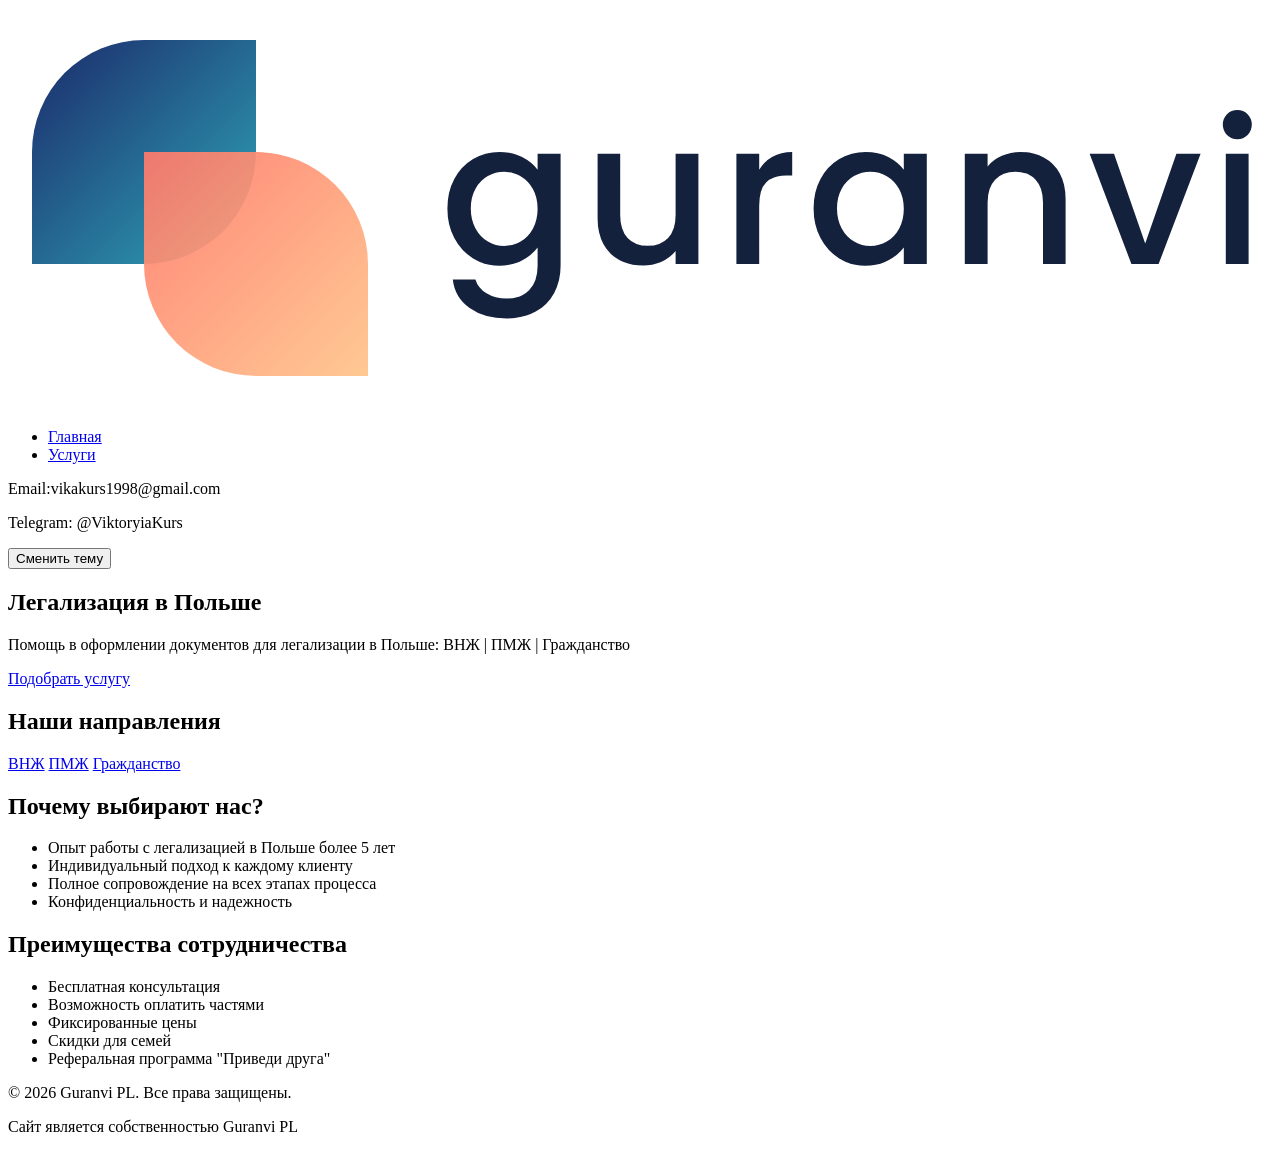
==== index.html @ 8b06cf0d "feat: add html structure for index.html" ====
<!DOCTYPE html>
<html lang="ru">
<head>
    <meta charset="UTF-8">
    <meta name="viewport" content="width=device-width, initial-scale=1.0">
    <title>Легализация в Польше</title>
</head>
<body>
   <header>
    <a href="index.html"><img src="guranvi-logo.png" alt="Логотип Guranvi"></a>
    <nav>
        <ul>
            <li><a href="index.html">Главная</a></li>
            <li><a href="catalog.html">Услуги</a></li>
        </ul>
    </nav>
    <div class="header-actions">
        <p>Email:vikakurs1998@gmail.com</p>
        <p>Telegram: @ViktoryiaKurs</p>
        <button id="theme-toggle">Сменить тему</button>
    </div>
   </header> 
   <main>
    <section class="hero-section">
        <h1>Легализация в Польше</h1>
        <p>Помощь в оформлении документов для легализации в Польше: ВНЖ | ПМЖ | Гражданство</p>
    <a href="catalog.html" class="cta-button">Подобрать услугу</a>
    </section>
    <section class="services-buttons-section">
        <h2>Наши направления</h2>
    <div class="services-grid">
        <a href="catalog.html?category=vnzh" class="service-btn">ВНЖ</a>
        <a href="catalog.html?category=pmzh" class="service-btn">ПМЖ</a>
        <a href="catalog.html?category=grazhdanstvo" class="service-btn">Гражданство</a>
    </div>
    </section>
    <section class="advantages-section">
        <h2>Почему выбирают нас?</h2>
        <ul>
            <li>Опыт работы с легализацией в Польше более 5 лет</li>
            <li>Индивидуальный подход к каждому клиенту</li>
            <li>Полное сопровождение на всех этапах процесса</li>
            <li>Конфиденциальность и надежность</li>
        </ul>
    </section>
    <section class="cooperation-advantages-section">
        <h2>Преимущества сотрудничества</h2>
        <ul>
            <li>Бесплатная консультация</li>
            <li>Возможность оплатить частями</li>
            <li>Фиксированные цены</li>
            <li>Скидки для семей</li>
            <li>Реферальная программа "Приведи друга"</li>
        </ul>
    </section>
    </main>
    <p>&copy; 2026 Guranvi PL. Все права защищены.</p>
    <p>Сайт является собственностью Guranvi PL</p>
</body>
</html>
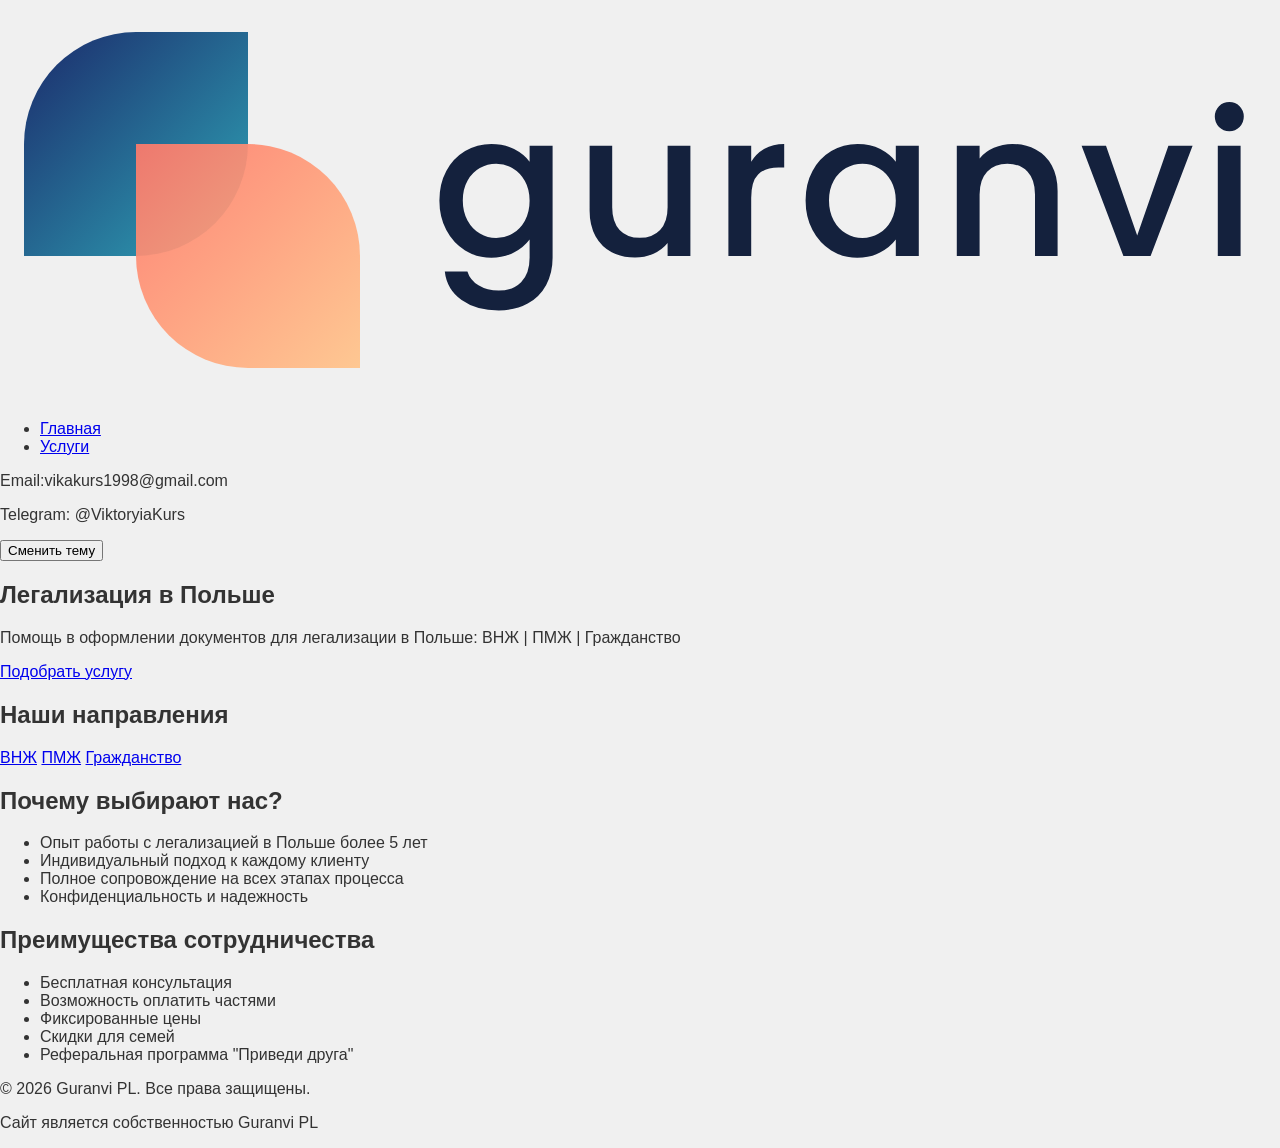
==== commit 391da0ae: "feat: style and change styles button" ====
--- a/index.html
+++ b/index.html
@@ -4,10 +4,11 @@
     <meta charset="UTF-8">
     <meta name="viewport" content="width=device-width, initial-scale=1.0">
     <title>Легализация в Польше</title>
+    <link rel="stylesheet" href="style.css">
 </head>
 <body>
    <header>
-    <a href="index.html"><img src="guranvi-logo.png" alt="Логотип Guranvi"></a>
+    <a href="index.html" class="logo"><img src="guranvi-logo.png" alt="Логотип Guranvi"></a>
     <nav>
         <ul>
             <li><a href="index.html">Главная</a></li>
@@ -54,7 +55,10 @@
         </ul>
     </section>
     </main>
+    <footer>
     <p>&copy; 2026 Guranvi PL. Все права защищены.</p>
     <p>Сайт является собственностью Guranvi PL</p>
+    </footer>
+    <script src="script.js"></script>
 </body>
 </html>
--- a/style.css
+++ b/style.css
@@ -0,0 +1,21 @@
+:root {
+    --bg-color: #f0f0f0;
+    --text-color: #333;
+    --accent-color: #007BFF;
+}
+[data-theme="dark"] {
+    --bg-color: #1e1e1e;
+    --text-color: #f0f0f0;
+    --accent-color: #1E90FF;
+}
+body {
+    background-color: var(--bg-color);
+    color: var(--text-color);
+    font-family: Arial, sans-serif;
+    margin: 0;
+    padding: 0;
+}
+[data-theme="dark"] .logo img {
+    filter: brightness(0) invert(1);
+    opacity: 0.9;
+}
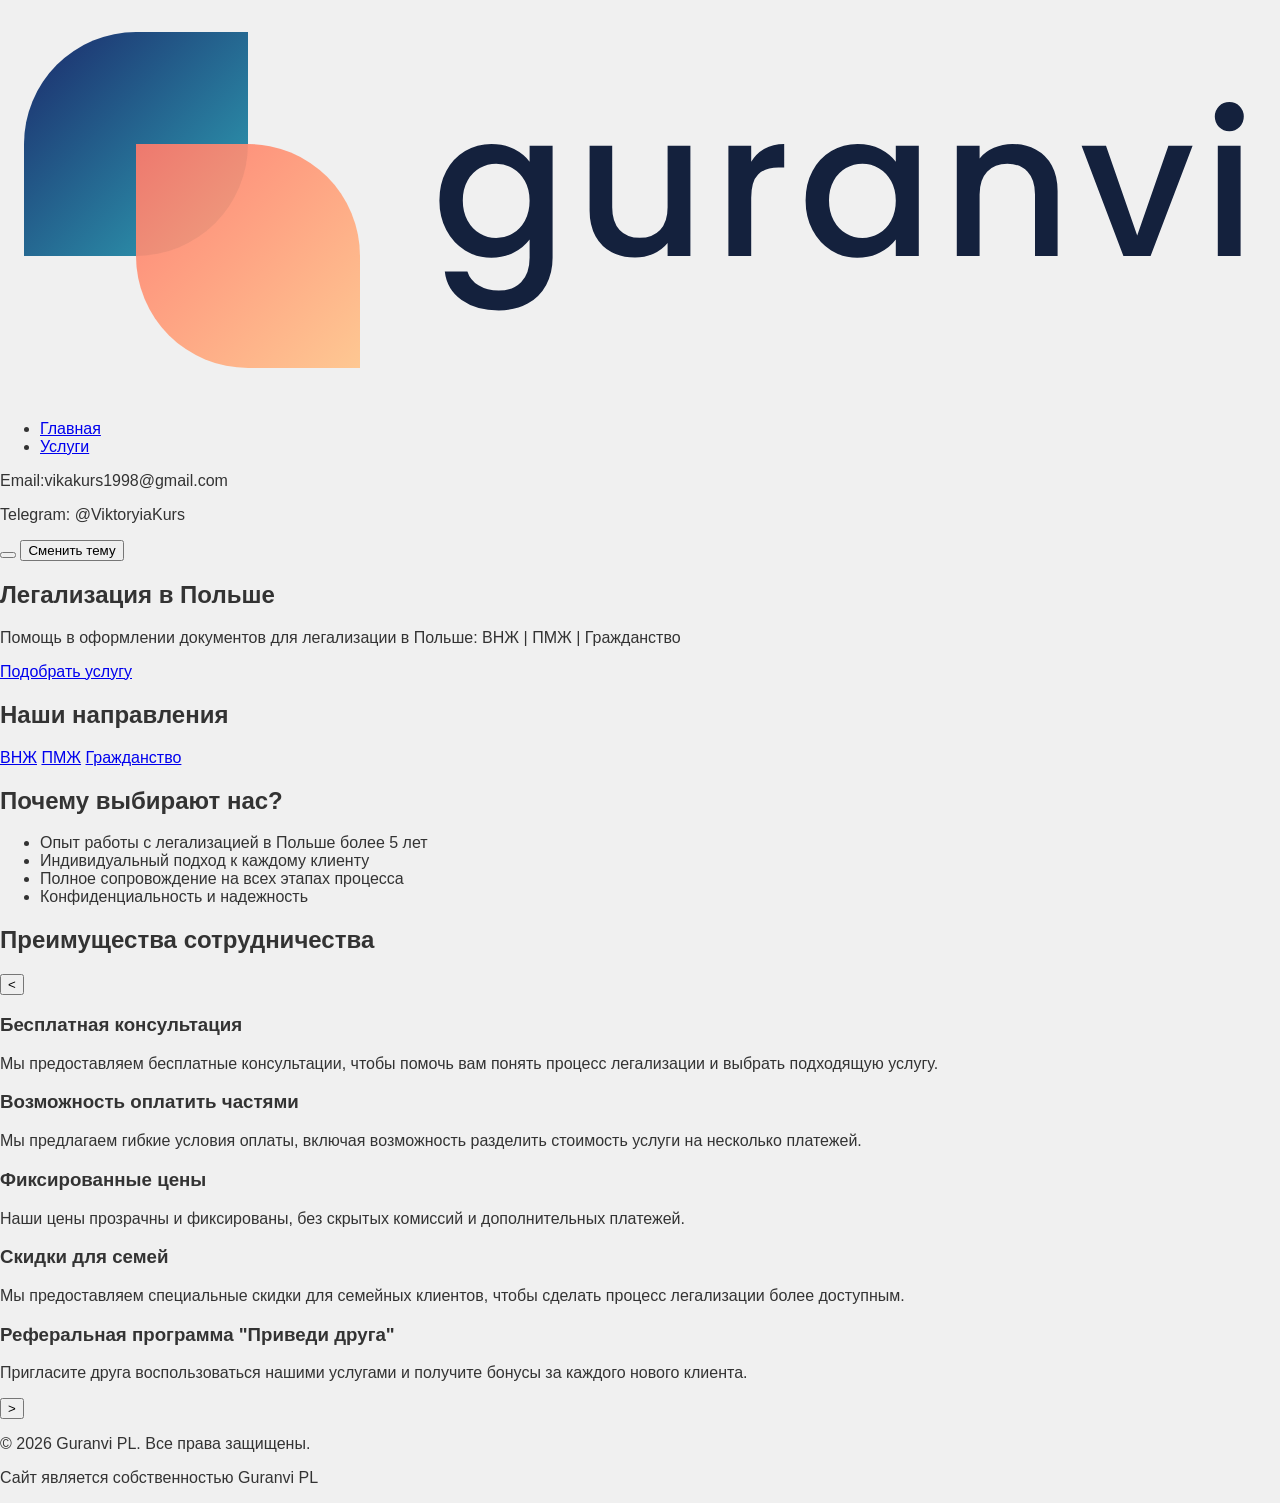
==== commit eb819ea7: "feat: restructure images folder and add cards content" ====
--- a/index.html
+++ b/index.html
@@ -5,10 +5,11 @@
     <meta name="viewport" content="width=device-width, initial-scale=1.0">
     <title>Легализация в Польше</title>
     <link rel="stylesheet" href="style.css">
+    <link rel="icon" type="image/svg+xml" href="images/guranvi-icon.svg">
 </head>
 <body>
    <header>
-    <a href="index.html" class="logo"><img src="guranvi-logo.png" alt="Логотип Guranvi"></a>
+    <a href="index.html" class="logo"><img src="images/guranvi-logo.png" alt="Логотип Guranvi"></a>
     <nav>
         <ul>
             <li><a href="index.html">Главная</a></li>
@@ -18,6 +19,11 @@
     <div class="header-actions">
         <p>Email:vikakurs1998@gmail.com</p>
         <p>Telegram: @ViktoryiaKurs</p>
+        <button class="burger-menu" aria-label="Открыть меню"></button>
+        <span></span>
+        <span></span>
+        <span></span>
+    </button>
         <button id="theme-toggle">Сменить тему</button>
     </div>
    </header> 
@@ -46,13 +52,38 @@
     </section>
     <section class="cooperation-advantages-section">
         <h2>Преимущества сотрудничества</h2>
-        <ul>
-            <li>Бесплатная консультация</li>
-            <li>Возможность оплатить частями</li>
-            <li>Фиксированные цены</li>
-            <li>Скидки для семей</li>
-            <li>Реферальная программа "Приведи друга"</li>
-        </ul>
+        <div class="slider-container">
+<button class="slider-btn prev-btn" aria-label="Предыдущий слайд">&lt;</button>
+<div class="slider-track">
+    <div class="slide active">
+        <h3>Бесплатная консультация</h3>
+        <p>Мы предоставляем бесплатные консультации, чтобы помочь вам понять процесс легализации и выбрать подходящую услугу.</p>
+    </div>
+    <div class="slide">
+        <h3>Возможность оплатить частями</h3>
+        <p>Мы предлагаем гибкие условия оплаты, включая возможность разделить стоимость услуги на несколько платежей.</p>
+    </div>
+    <div class="slide">
+        <h3>Фиксированные цены</h3>
+        <p>Наши цены прозрачны и фиксированы, без скрытых комиссий и дополнительных платежей.</p>
+    </div>
+    <div class="slide">
+        <h3>Скидки для семей</h3>
+        <p>Мы предоставляем специальные скидки для семейных клиентов, чтобы сделать процесс легализации более доступным.</p>
+    </div>
+    <div class="slide">
+        <h3>Реферальная программа "Приведи друга"</h3>
+        <p>Пригласите друга воспользоваться нашими услугами и получите бонусы за каждого нового клиента.</p>
+    </div>
+<button class="slider-btn next-btn" aria-label="Следующий слайд">&gt;</button>
+</div>
+<div class="slider-dots">
+    <span class="dot active"></span>
+    <span class="dot"></span>
+    <span class="dot"></span>
+    <span class="dot"></span>
+    <span class="dot"></span>
+</div> 
     </section>
     </main>
     <footer>
